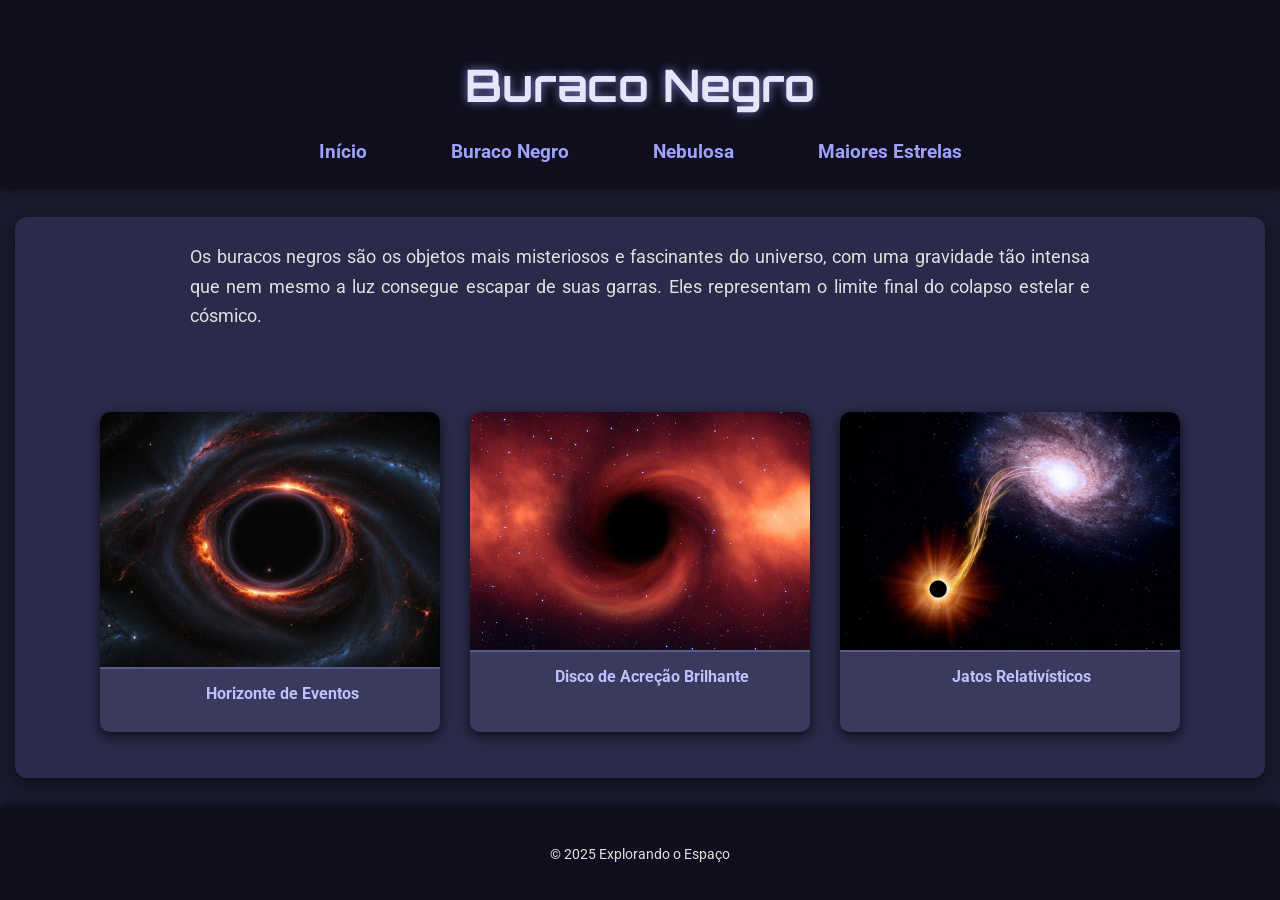
==== buraco-negro.html @ 7b70d339 "Add files via upload" ====
<!DOCTYPE html>
<html lang="pt-BR">
<head>
    <meta charset="UTF-8">
    <meta name="viewport" content="width=device-width, initial-scale=1.0">
    <title>Buraco Negro</title>
    <link rel="stylesheet" href="style.css">
</head>
<body>
    <header>
        <h1>Buraco Negro</h1>
        <nav>
            <ul>
                <li><a href="index.html">Início</a></li>
                <li><a href="buraco-negro.html">Buraco Negro</a></li>
                <li><a href="nebulosa.html">Nebulosa</a></li>
                <li><a href="estrelas.html">Maiores Estrelas</a></li>
            </ul>
        </nav>
    </header>
    <main>
        <p>Os buracos negros são os objetos mais misteriosos e fascinantes do universo, com uma gravidade tão intensa que nem mesmo a luz consegue escapar de suas garras. Eles representam o limite final do colapso estelar e cósmico.</p>

        <div class="gallery-item">
            <img src="imagens/buraco1.jpg" alt="Representação artística de um buraco negro e seu horizonte de eventos"
                 data-info="Este é o horizonte de eventos: a fronteira sem retorno do buraco negro. Uma vez que algo o cruza, está condenado a cair em direção à singularidade central, um ponto de densidade infinita.">
            <p class="caption">Horizonte de Eventos</p>
        </div>

        <div class="gallery-item">
            <img src="imagens/buraco2.jpg" alt="Disco de acreção em torno de um buraco negro supermassivo"
                 data-info="Discos de acreção são formados por gás e poeira que espiralam em direção ao buraco negro, aquecendo a milhões de graus Celsius e emitindo raios-X e luz intensos antes de serem engolidos.">
            <p class="caption">Disco de Acreção Brilhante</p>
        </div>
        
        <div class="gallery-item">
            <img src="imagens/buraco3.jpg" alt="Jatos de matéria emitidos por um buraco negro"
                 data-info="Alguns buracos negros supermassivos emitem jatos colossais de partículas energéticas que viajam a velocidades próximas à da luz, estendendo-se por milhares de anos-luz no espaço.">
            <p class="caption">Jatos Relativísticos</p>
        </div>
    </main>
    <footer>
        <p>&copy; 2025 Explorando o Espaço</p>
    </footer>

    <div id="imageModal" class="modal">
        <span class="close-button">&times;</span>
        <img class="modal-content" id="img01">
        <div id="caption" class="modal-caption"></div>
    </div>

    <script src="script.js"></script>
</body>
</html>
---- style.css ----
@import url('https://fonts.googleapis.com/css2?family=Orbitron:wght@400;700&family=Roboto:wght@300;400;700&display=swap');

/* Adicionada rolagem suave */
html {
    scroll-behavior: smooth;
}

body {
    font-family: 'Roboto', sans-serif;
    margin: 0;
    background-color: #1a1a2e;
    color: #e0e0e0;
    line-height: 1.6;
    display: flex;
    flex-direction: column;
    min-height: 100vh;
    overflow-x: hidden;
}

header {
    background-color: #0f0f1d;
    padding: 20px 0;
    text-align: center;
    box-shadow: 0 2px 8px rgba(0,0,0,0.6);
    position: sticky;
    top: 0;
    z-index: 50;
}

header h1 {
    font-family: 'Orbitron', sans-serif;
    color: #e6e6fa;
    margin-bottom: 15px;
    font-size: 2.8em;
    text-shadow: 0 0 10px rgba(160, 160, 255, 0.7);
}

nav ul {
    list-style: none;
    padding: 0;
    margin: 0;
}

nav ul li {
    display: inline-block;
    margin: 0 25px;
}

nav a {
    color: #a0a0ff;
    text-decoration: none;
    font-weight: bold;
    font-size: 1.2em;
    padding: 8px 15px;
    transition: color 0.3s ease, background-color 0.3s ease, transform 0.2s ease;
    border-radius: 20px;
}

nav a:hover {
    color: #fff;
    background-color: #5a5a8a;
    transform: scale(1.05);
    box-shadow: 0 0 15px rgba(160, 160, 255, 0.5);
}

main {
    flex: 1;
    max-width: 1200px;
    margin: 30px auto;
    padding: 25px;
    background-color: #2a2a4a;
    border-radius: 12px;
    box-shadow: 0 6px 15px rgba(0,0,0,0.5);
    text-align: center;
    display: flex;
    flex-wrap: wrap;
    justify-content: center;
    gap: 30px;
}

main p {
    font-size: 1.15em;
    margin: 0 auto 30px auto;
    max-width: 900px;
    text-align: justify;
    padding: 0 15px;
}

.gallery-item {
    background-color: #3a3a5e;
    border-radius: 10px;
    overflow: hidden;
    box-shadow: 0 4px 12px rgba(0,0,0,0.7);
    cursor: pointer;
    transition: transform 0.3s ease, box-shadow 0.3s ease;
    flex-basis: calc(33.333% - 60px);
    max-width: 380px;
    box-sizing: border-box;
    display: flex;
    flex-direction: column;
    justify-content: flex-start;
    align-items: center;
    height: 320px;
}

.gallery-item:hover {
    transform: translateY(-8px) scale(1.03);
    box-shadow: 0 8px 20px rgba(0,0,0,0.8);
}

.gallery-item img {
    width: 100%;
    height: 80%;
    object-fit: cover;
    object-position: center center;
    display: block;
    border-bottom: 2px solid #5a5a8a;
}

.caption {
    font-size: 1em;
    color: #c0c0ff;
    padding: 12px;
    font-weight: bold;
    flex-grow: 1;
    display: flex;
    align-items: center;
    justify-content: center;
    text-align: center;
    width: 100%;
}

footer {
    background-color: #0f0f1d;
    color: #e0e0e0;
    text-align: center;
    padding: 20px 0;
    margin-top: auto;
    box-shadow: 0 -2px 8px rgba(0,0,0,0.6);
    font-size: 0.9em;
}

/* ESTILOS DO MODAL */
.modal {
    display: none;
    position: fixed;
    z-index: 1000;
    left: 0;
    top: 0;
    width: 100%;
    height: 100%;
    overflow: auto;
    background-color: rgba(0,0,0,0.95);
    justify-content: center;
    align-items: center;
    flex-direction: column;
    padding: 20px;
    box-sizing: border-box;
    opacity: 0;
    transition: opacity 0.3s ease;
}

.modal.active {
    display: flex;
    opacity: 1;
}

.modal-content {
    margin: auto;
    display: block;
    max-width: 95%;
    max-height: 85vh;
    animation-name: zoom;
    animation-duration: 0.6s;
    border-radius: 12px;
    box-shadow: 0 0 25px rgba(160, 160, 255, 0.7);
}

.modal-caption {
    margin-top: 25px;
    width: 90%;
    max-width: 850px;
    text-align: center;
    color: #e0e0e0;
    padding: 18px;
    font-size: 1.15em;
    background-color: rgba(0,0,0,0.6);
    border-radius: 10px;
    box-shadow: 0 0 15px rgba(0,0,0,0.5);
}

.close-button {
    position: absolute;
    top: 25px;
    right: 45px;
    color: #f1f1f1;
    font-size: 48px;
    font-weight: bold;
    transition: 0.3s;
    cursor: pointer;
    text-shadow: 0 0 10px rgba(255,255,255,0.5);
}

.close-button:hover,
.close-button:focus {
    color: #a0a0ff;
    text-decoration: none;
}

@keyframes zoom {
    from {transform: scale(0.1); opacity: 0;} 
    to {transform: scale(1); opacity: 1;}
}

/* Media Queries (Responsividade) */
@media (max-width: 1024px) {
    header h1 { font-size: 2.2em; }
    nav ul li { margin: 0 15px; }
    nav a { font-size: 1.1em; }
    main { margin: 20px auto; padding: 20px; gap: 20px; }
    .gallery-item { flex-basis: calc(50% - 40px); max-width: 45%; height: 280px; }
    .gallery-item img { height: 75%; }
    .modal-content { max-width: 90%; max-height: 70vh; }
    .modal-caption { font-size: 1.05em; width: 85%; }
    .close-button { font-size: 40px; top: 15px; right: 30px; }
}

@media (max-width: 768px) {
    body { padding-bottom: 70px; }
    header { padding: 15px 0; }
    header h1 { font-size: 1.8em; }
    nav ul li { display: block; margin: 8px 0; }
    nav a { font-size: 1em; padding: 6px 0; }
    main { margin: 15px auto; padding: 15px; gap: 15px; }
    main p { font-size: 1em; padding: 0 10px; }
    .gallery-item { flex-basis: 95%; max-width: 95%; height: 250px; }
    .gallery-item img { height: 70%; }
    .caption { font-size: 0.9em; }
    .modal-content { max-width: 95%; max-height: 55vh; }
    .modal-caption { font-size: 0.95em; padding: 12px; width: 95%; }
    .close-button { font-size: 35px; top: 10px; right: 20px; }
}
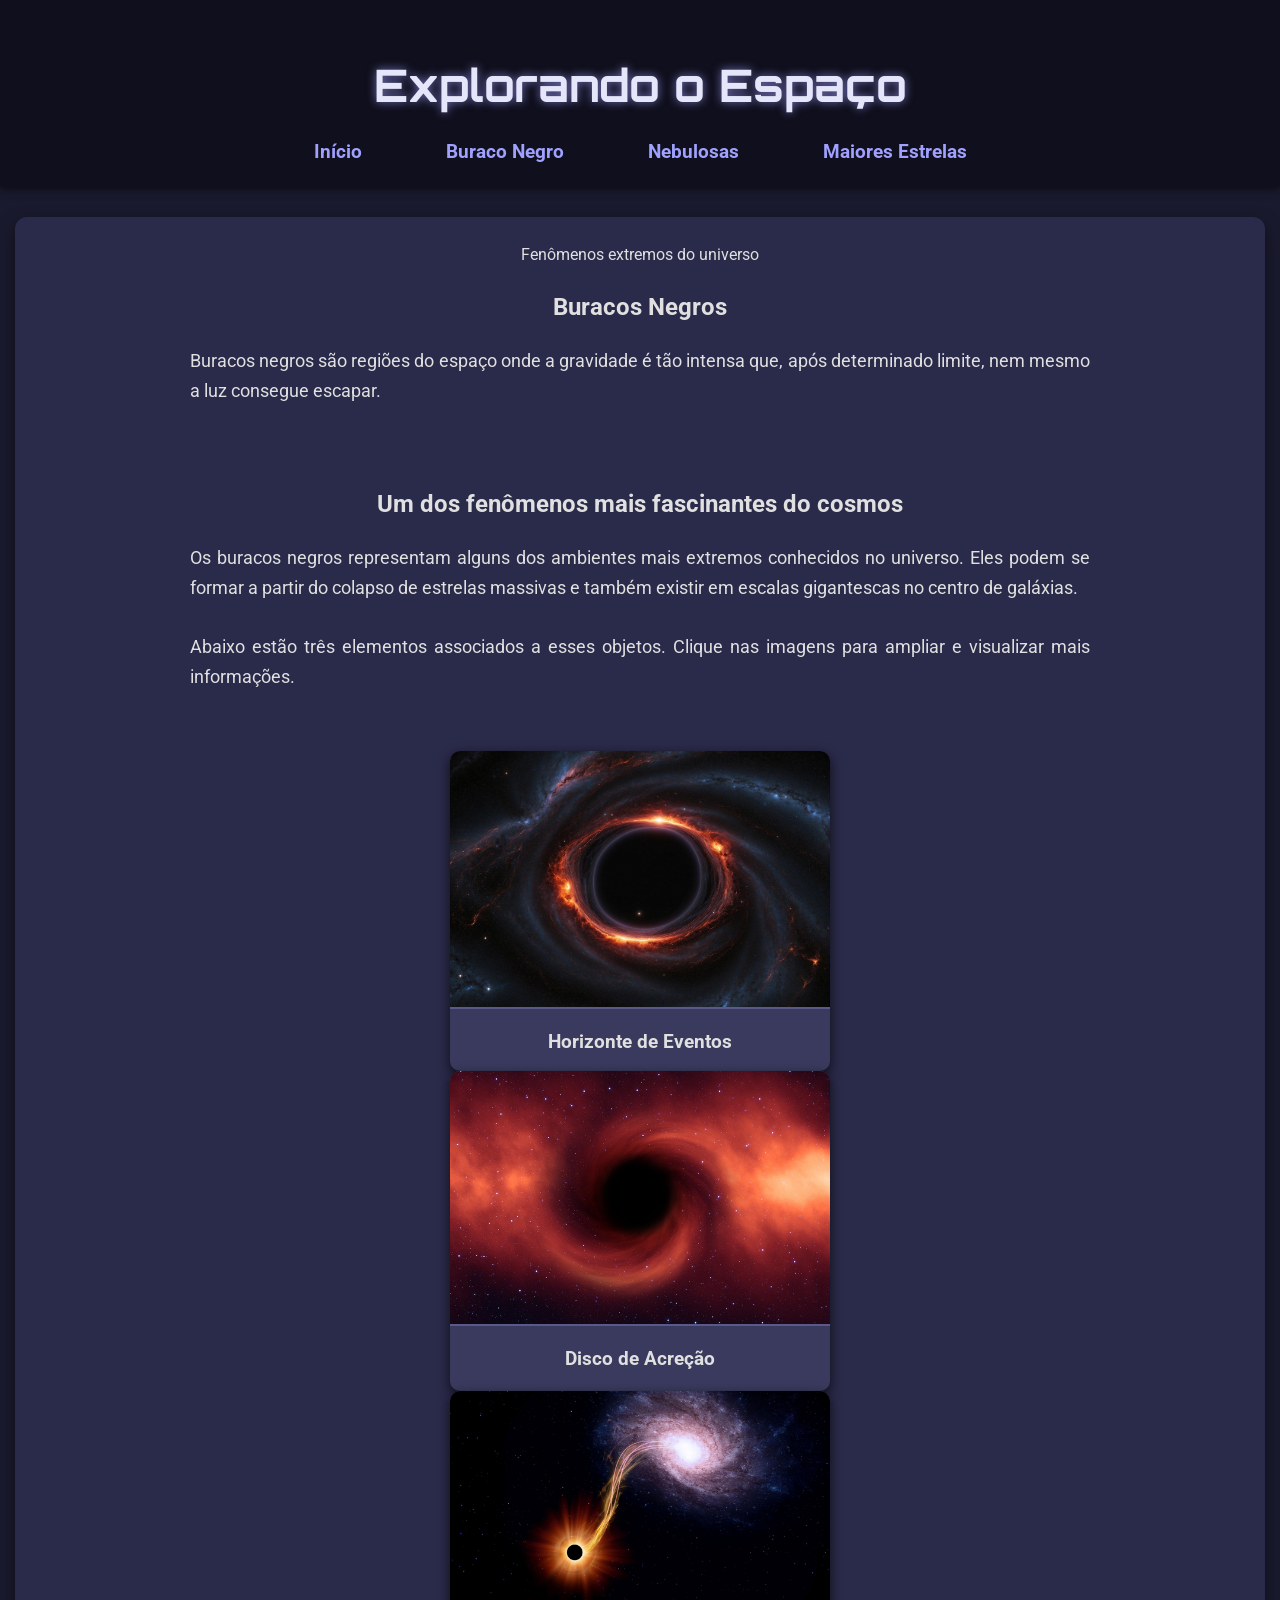
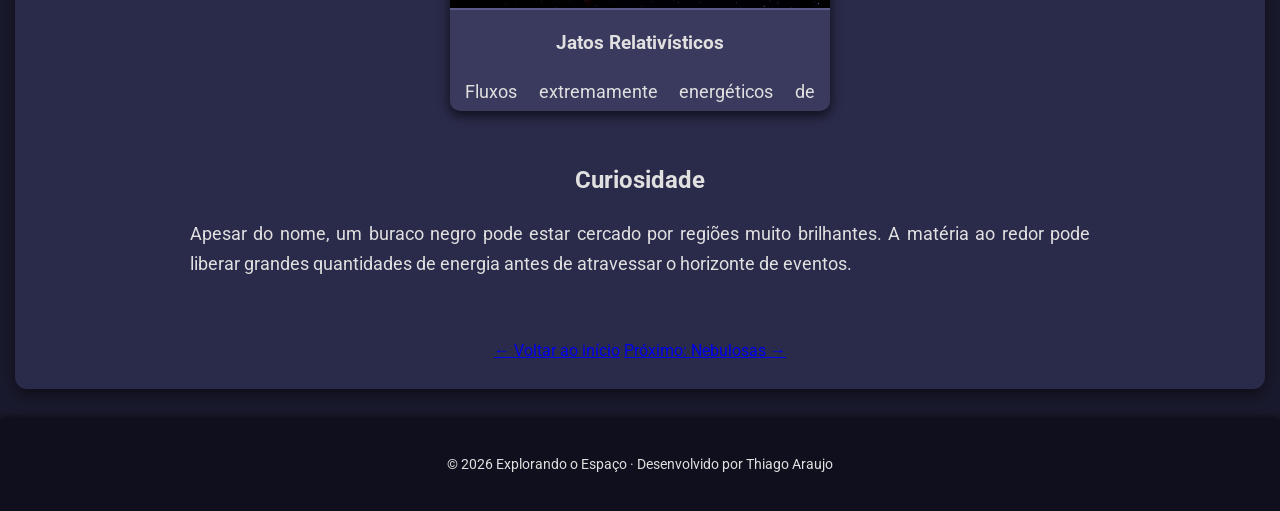
==== commit e0af7280: "Refactor buraco-negro.html for improved structure and SEO Updated the HTML structure and content for" ====
--- a/buraco-negro.html
+++ b/buraco-negro.html
@@ -1,54 +1,165 @@
 <!DOCTYPE html>
 <html lang="pt-BR">
 <head>
-    <meta charset="UTF-8">
-    <meta name="viewport" content="width=device-width, initial-scale=1.0">
-    <title>Buraco Negro</title>
-    <link rel="stylesheet" href="style.css">
+  <meta charset="UTF-8">
+  <meta name="viewport" content="width=device-width, initial-scale=1.0">
+  <meta
+    name="description"
+    content="Conheça conceitos e curiosidades sobre buracos negros, horizonte de eventos, discos de acreção e jatos relativísticos."
+  >
+  <title>Buracos Negros | Explorando o Espaço</title>
+  <link rel="stylesheet" href="style.css">
 </head>
+
 <body>
-    <header>
-        <h1>Buraco Negro</h1>
-        <nav>
-            <ul>
-                <li><a href="index.html">Início</a></li>
-                <li><a href="buraco-negro.html">Buraco Negro</a></li>
-                <li><a href="nebulosa.html">Nebulosa</a></li>
-                <li><a href="estrelas.html">Maiores Estrelas</a></li>
-            </ul>
-        </nav>
-    </header>
-    <main>
-        <p>Os buracos negros são os objetos mais misteriosos e fascinantes do universo, com uma gravidade tão intensa que nem mesmo a luz consegue escapar de suas garras. Eles representam o limite final do colapso estelar e cósmico.</p>
+  <header class="site-header">
+    <div class="header-content">
+      <h1>Explorando o Espaço</h1>
 
-        <div class="gallery-item">
-            <img src="imagens/buraco1.jpg" alt="Representação artística de um buraco negro e seu horizonte de eventos"
-                 data-info="Este é o horizonte de eventos: a fronteira sem retorno do buraco negro. Uma vez que algo o cruza, está condenado a cair em direção à singularidade central, um ponto de densidade infinita.">
-            <p class="caption">Horizonte de Eventos</p>
-        </div>
+      <nav aria-label="Navegação principal">
+        <ul>
+          <li><a href="index.html">Início</a></li>
+          <li><a class="ativo" href="buraco-negro.html">Buraco Negro</a></li>
+          <li><a href="nebulosa.html">Nebulosas</a></li>
+          <li><a href="estrelas.html">Maiores Estrelas</a></li>
+        </ul>
+      </nav>
+    </div>
+  </header>
 
-        <div class="gallery-item">
-            <img src="imagens/buraco2.jpg" alt="Disco de acreção em torno de um buraco negro supermassivo"
-                 data-info="Discos de acreção são formados por gás e poeira que espiralam em direção ao buraco negro, aquecendo a milhões de graus Celsius e emitindo raios-X e luz intensos antes de serem engolidos.">
-            <p class="caption">Disco de Acreção Brilhante</p>
-        </div>
-        
-        <div class="gallery-item">
-            <img src="imagens/buraco3.jpg" alt="Jatos de matéria emitidos por um buraco negro"
-                 data-info="Alguns buracos negros supermassivos emitem jatos colossais de partículas energéticas que viajam a velocidades próximas à da luz, estendendo-se por milhares de anos-luz no espaço.">
-            <p class="caption">Jatos Relativísticos</p>
-        </div>
-    </main>
-    <footer>
-        <p>&copy; 2025 Explorando o Espaço</p>
-    </footer>
+  <main>
+    <section class="pagina-topo">
+      <span class="etiqueta">Fenômenos extremos do universo</span>
 
-    <div id="imageModal" class="modal">
-        <span class="close-button">&times;</span>
-        <img class="modal-content" id="img01">
-        <div id="caption" class="modal-caption"></div>
-    </div>
+      <h2>Buracos Negros</h2>
 
-    <script src="script.js"></script>
+      <p>
+        Buracos negros são regiões do espaço onde a gravidade é tão intensa
+        que, após determinado limite, nem mesmo a luz consegue escapar.
+      </p>
+    </section>
+
+    <section class="conteudo-introducao">
+      <h2>Um dos fenômenos mais fascinantes do cosmos</h2>
+
+      <p>
+        Os buracos negros representam alguns dos ambientes mais extremos
+        conhecidos no universo. Eles podem se formar a partir do colapso de
+        estrelas massivas e também existir em escalas gigantescas no centro
+        de galáxias.
+      </p>
+
+      <p>
+        Abaixo estão três elementos associados a esses objetos. Clique nas
+        imagens para ampliar e visualizar mais informações.
+      </p>
+    </section>
+
+    <section class="galeria-section">
+      <div class="gallery-grid">
+        <article class="gallery-item">
+          <img
+            src="imagens/buraco1.jpg"
+            alt="Representação artística de um buraco negro e seu horizonte de eventos"
+            data-info="O horizonte de eventos representa a região limite ao redor de um buraco negro. Depois que algo ultrapassa esse limite, não consegue retornar ao espaço externo."
+          >
+
+          <div class="gallery-texto">
+            <h3>Horizonte de Eventos</h3>
+
+            <p>
+              A fronteira que marca o ponto a partir do qual nada consegue
+              escapar da atração gravitacional do buraco negro.
+            </p>
+          </div>
+        </article>
+
+        <article class="gallery-item">
+          <img
+            src="imagens/buraco2.jpg"
+            alt="Disco de acreção em torno de um buraco negro"
+            data-info="O disco de acreção é formado por matéria que gira ao redor do buraco negro. O atrito e as altas velocidades podem aquecer esse material intensamente antes de sua queda."
+          >
+
+          <div class="gallery-texto">
+            <h3>Disco de Acreção</h3>
+
+            <p>
+              Gás, poeira e outros materiais podem formar estruturas
+              brilhantes enquanto orbitam o buraco negro.
+            </p>
+          </div>
+        </article>
+
+        <article class="gallery-item">
+          <img
+            src="imagens/buraco3.jpg"
+            alt="Representação de jatos de partículas próximos a um buraco negro"
+            data-info="Alguns sistemas associados a buracos negros podem produzir jatos extremamente energéticos, lançando partículas para grandes distâncias no espaço."
+          >
+
+          <div class="gallery-texto">
+            <h3>Jatos Relativísticos</h3>
+
+            <p>
+              Fluxos extremamente energéticos de partículas podem ser
+              observados em alguns sistemas associados a buracos negros.
+            </p>
+          </div>
+        </article>
+      </div>
+    </section>
+
+    <section class="curiosidade">
+      <h2>Curiosidade</h2>
+
+      <p>
+        Apesar do nome, um buraco negro pode estar cercado por regiões muito
+        brilhantes. A matéria ao redor pode liberar grandes quantidades de
+        energia antes de atravessar o horizonte de eventos.
+      </p>
+    </section>
+
+    <section class="navegacao-paginas">
+      <a href="index.html">← Voltar ao início</a>
+      <a href="nebulosa.html">Próximo: Nebulosas →</a>
+    </section>
+  </main>
+
+  <footer>
+    <p>
+      © 2026 Explorando o Espaço · Desenvolvido por Thiago Araujo
+    </p>
+  </footer>
+
+  <div
+    id="imageModal"
+    class="modal"
+    role="dialog"
+    aria-modal="true"
+    aria-hidden="true"
+    aria-label="Visualização ampliada da imagem"
+  >
+    <button
+      class="close-button"
+      type="button"
+      aria-label="Fechar imagem ampliada"
+    >
+      ×
+    </button>
+
+    <img
+      class="modal-content"
+      id="img01"
+      alt=""
+    >
+
+    <div
+      id="caption"
+      class="modal-caption"
+    ></div>
+  </div>
+
+  <script src="script.js"></script>
 </body>
-</html>+</html>
